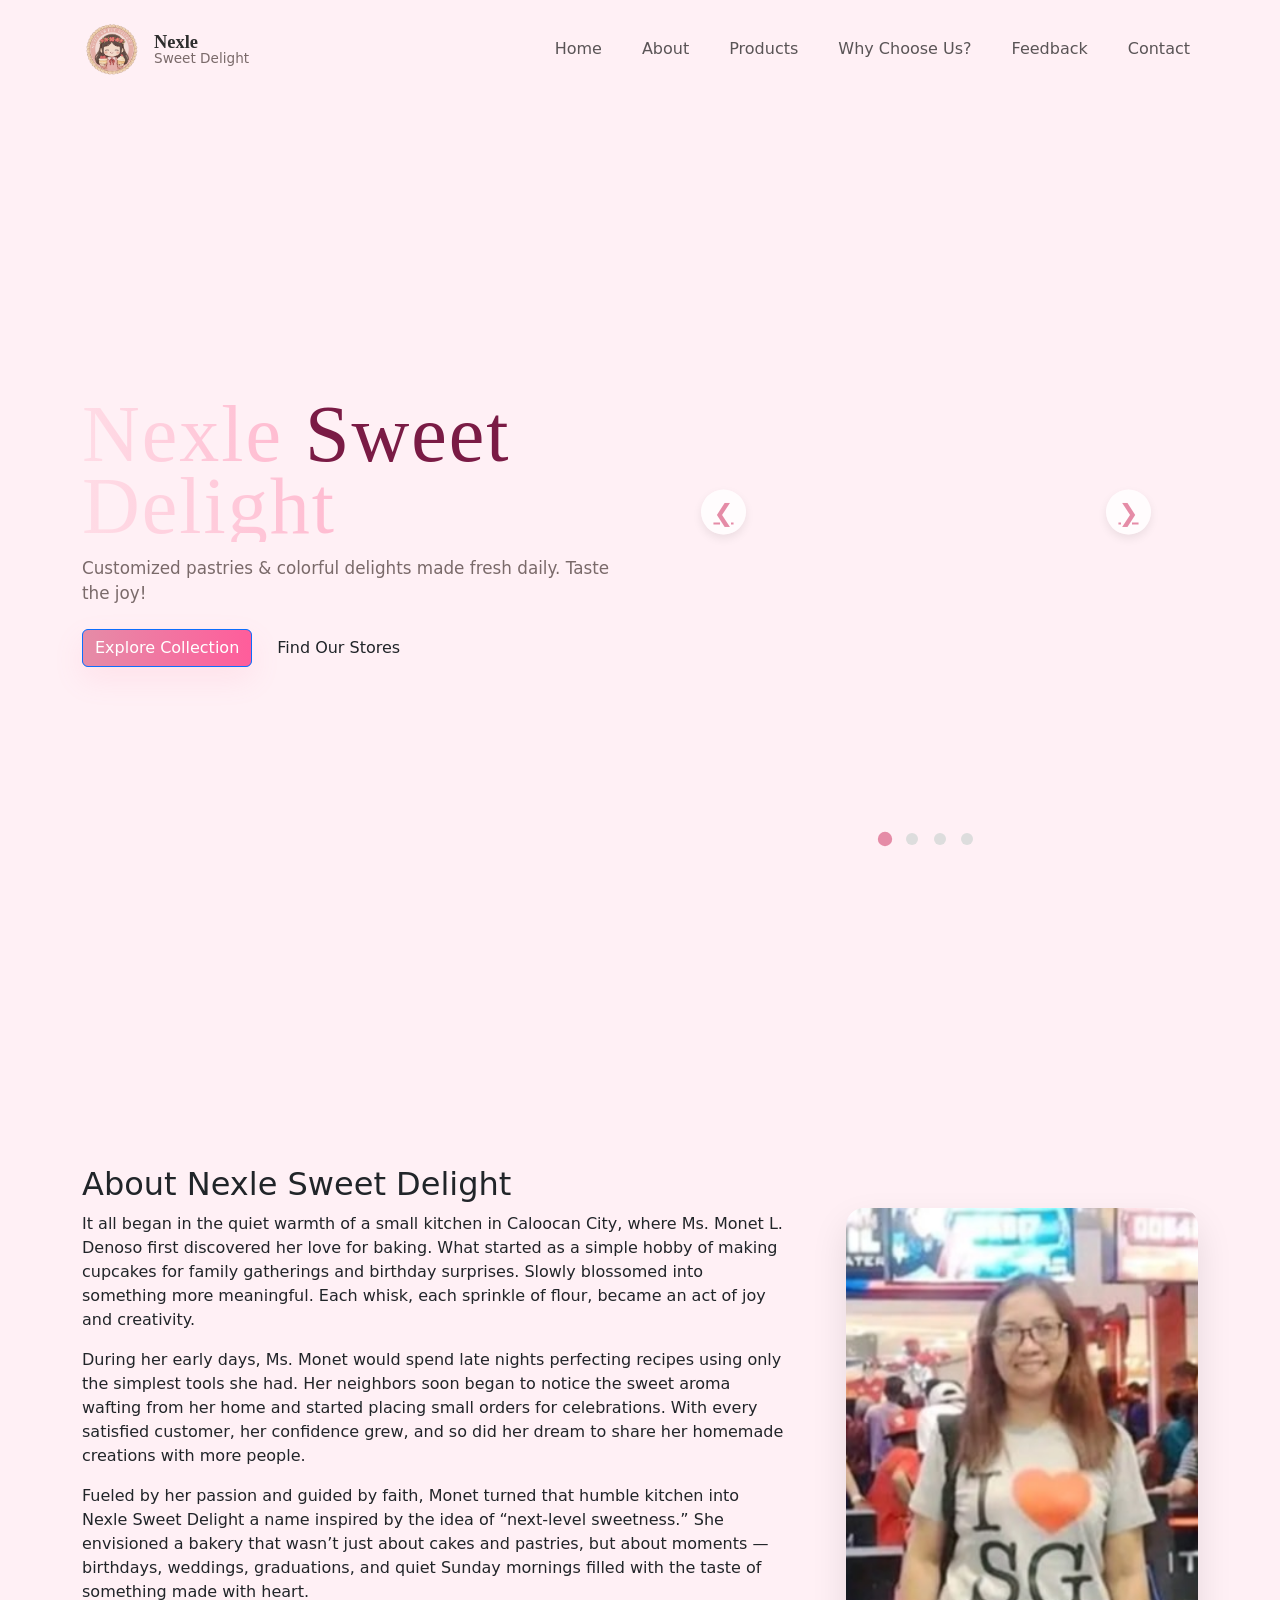
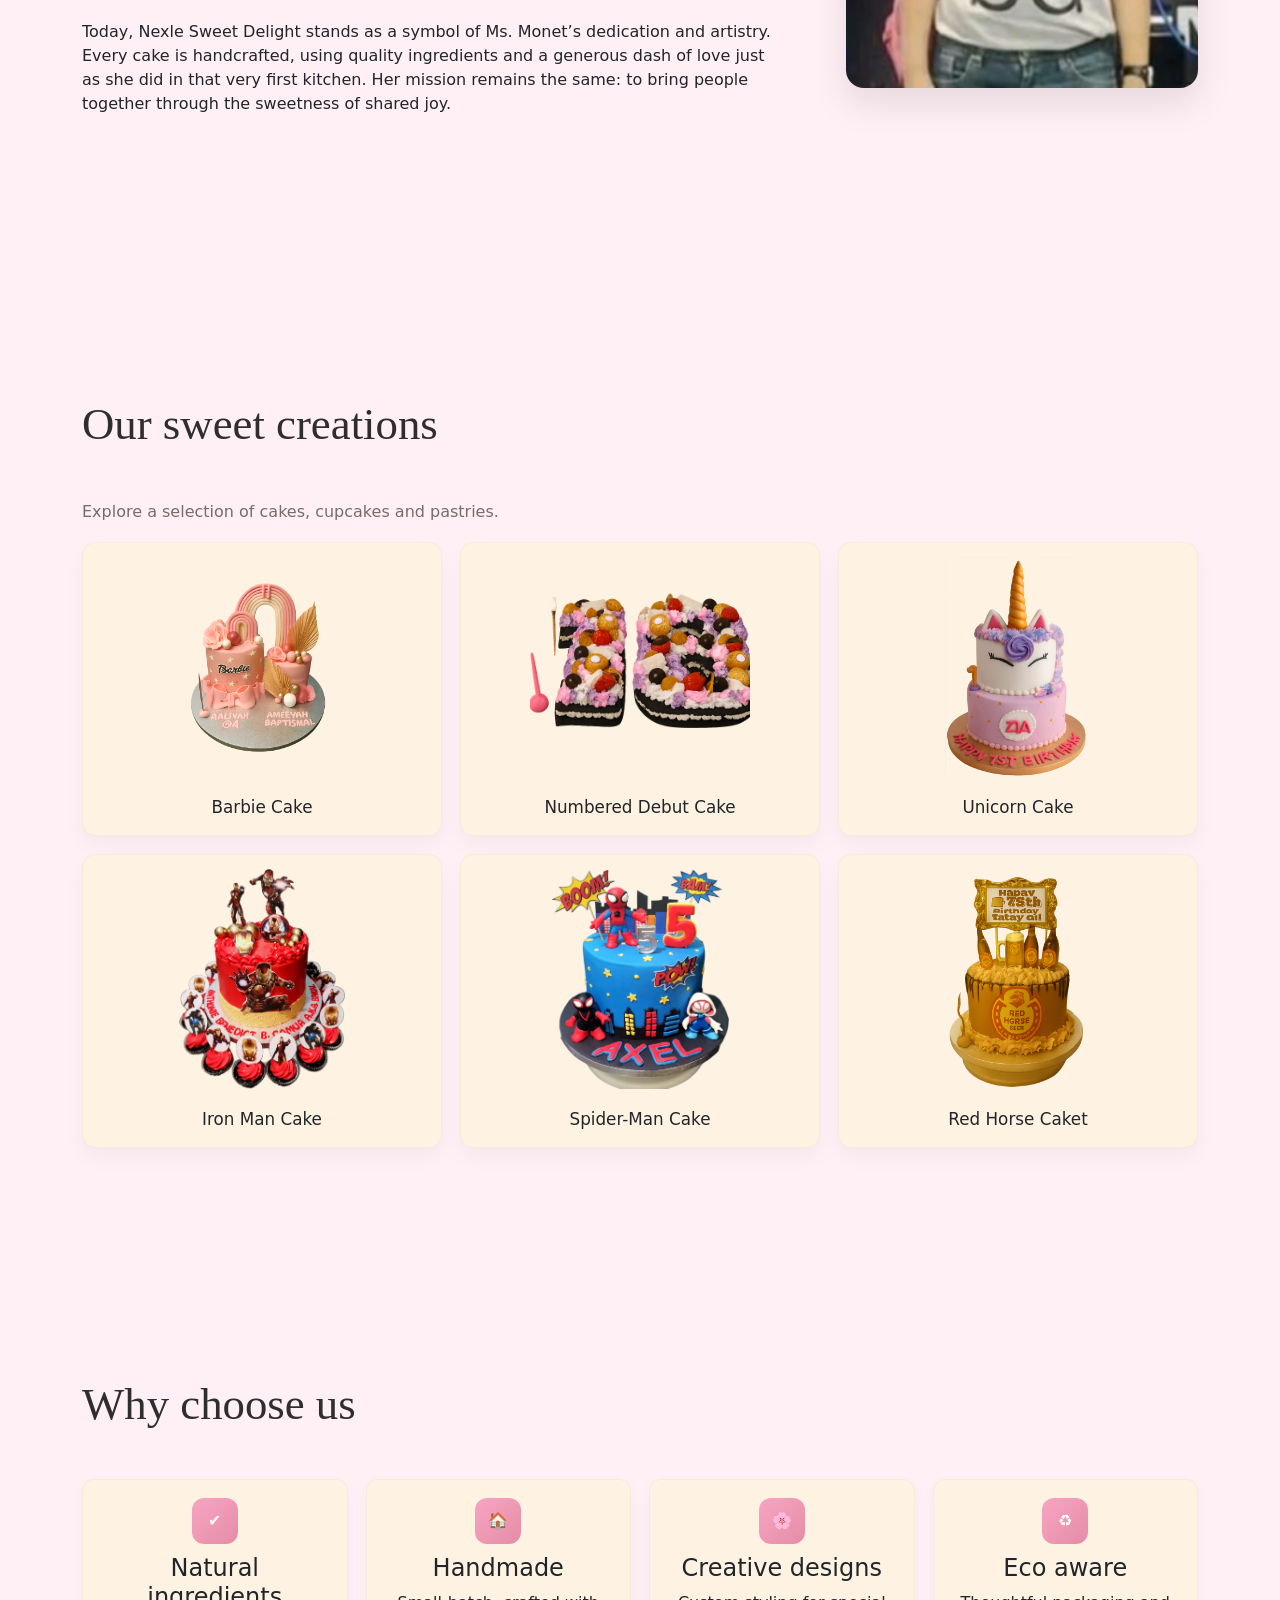
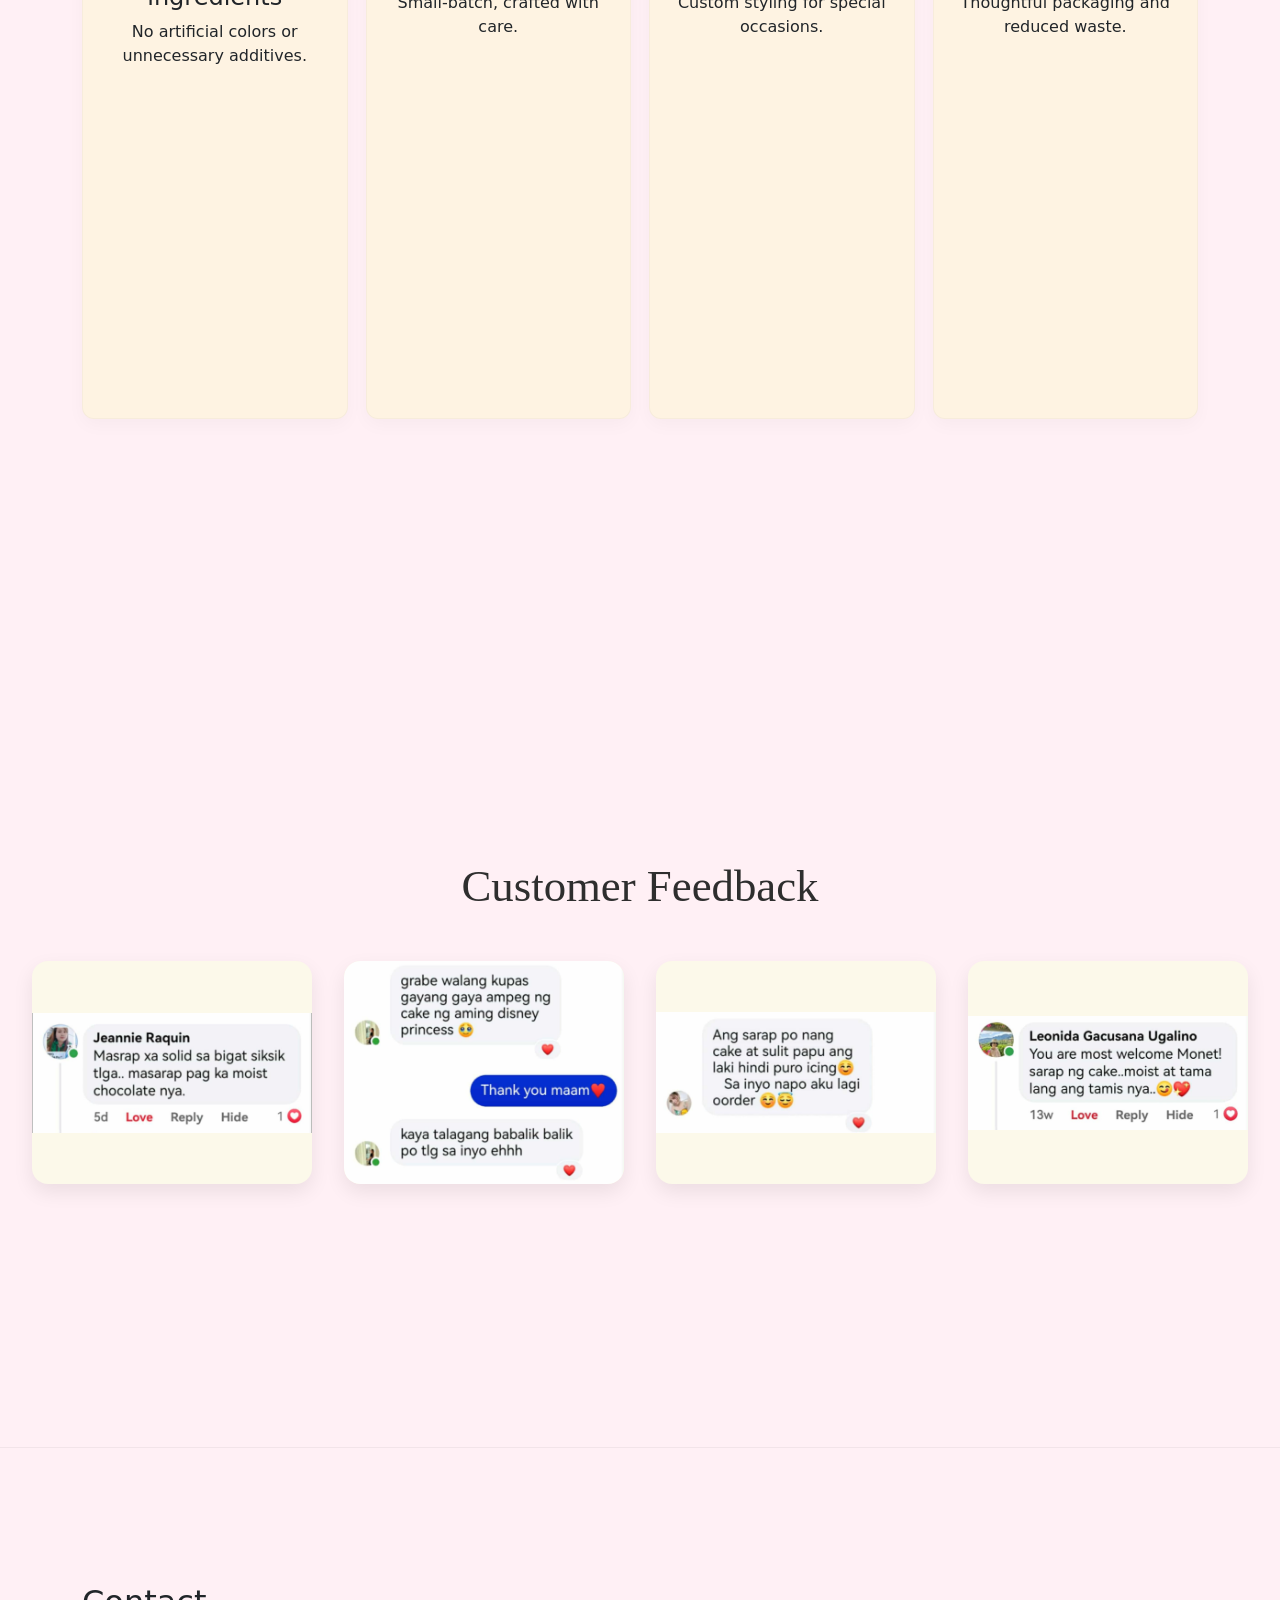
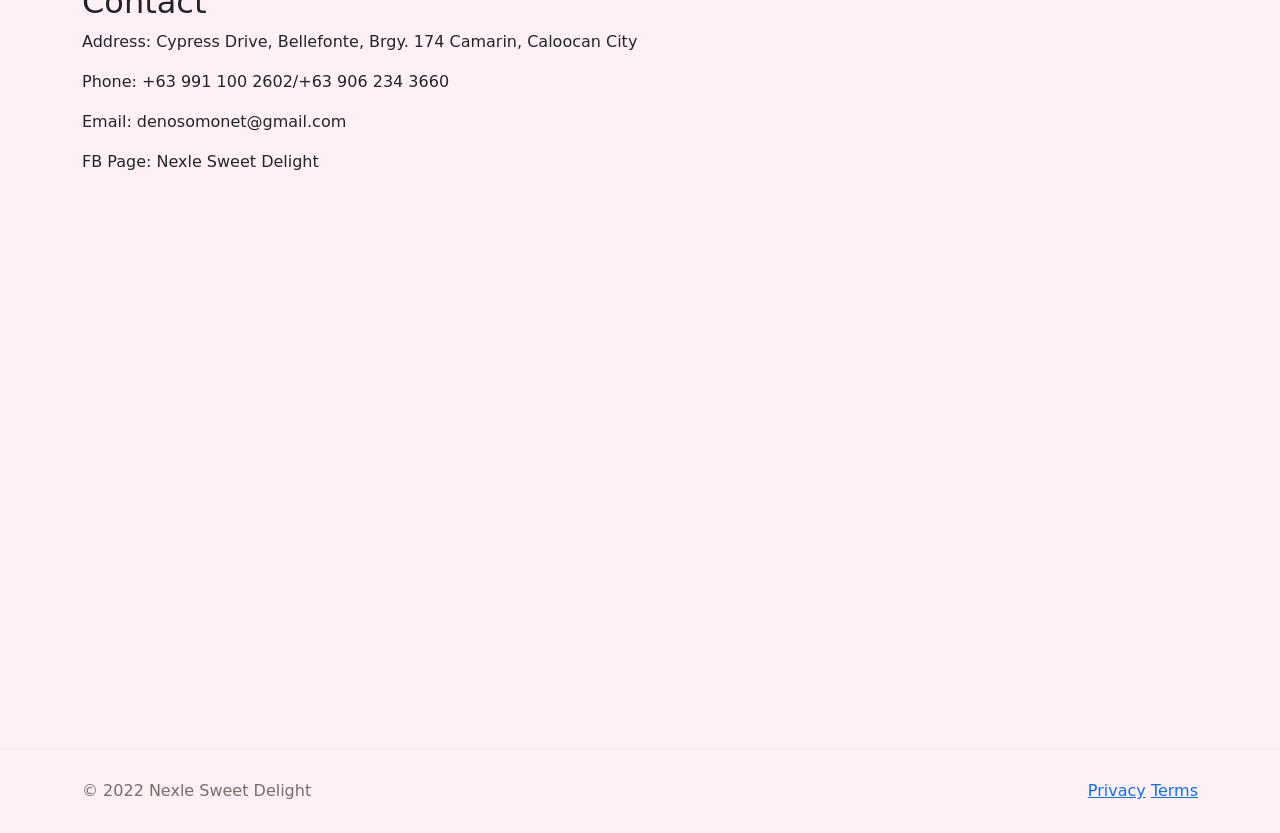
==== index.html @ c5ffba4f "final na this" ====
<!DOCTYPE html>
<html lang="en">
<head>
    <meta charset="UTF-8">
    <meta name="viewport" content="width=device-width, initial-scale=1.0">
    <!--CSS FOR CONTENT-->
    <link rel="stylesheet" href="css/style.css">
    <!--BOOTSTRAP CSS-->
    <link href="https://cdn.jsdelivr.net/npm/bootstrap@5.3.3/dist/css/bootstrap.min.css" rel="stylesheet">
    <!--BOOTSTRAP JS-->
    <script src="https://cdn.jsdelivr.net/npm/bootstrap@5.3.3/dist/js/bootstrap.bundle.min.js"></script>
    <!--ICON FOR TAB-->
    <link rel="icon" href="pics/logo.png" type="image/png">
    <!--TITLE-->
    <title>Document</title>
</head>
<body>
    <!--NAVBAR-->
    <nav class="navbar navbar-expand-lg custom-navbar px-5">
        <!--LEFT NAVBAR BRANDING-->
        <div class="container">
            <a class="brand" href="#home">
                <div class="logo-mark"></div>
                <div class="brand-text">
                    <div class="brand-name">Nexle</div>
                    <div class="brand-sub">Sweet Delight</div>
                </div>
            </a>
        <!--TOGGLE BUTTON-->
        <button class="navbar-toggler" type="button" data-bs-toggle="collapse" data-bs-target="#navbarNav">
            <span class="navbar-toggler-icon"></span>
        </button>
        <!--LINKS-->
        <div class="collapse navbar-collapse justify-content-end" id="navbarNav">
        <ul class="navbar-nav gap-4">
          <li class="nav-item"><a class="nav-link" href="#home">Home</a></li>
          <li class="nav-item"><a class="nav-link" href="#about">About</a></li>
          <li class="nav-item"><a class="nav-link" href="#products">Products</a></li>
          <li class="nav-item"><a class="nav-link" href="#advantages">Why Choose Us?</a></li>
          <li class="nav-item"><a class="nav-link" href="#reviews">Feedback</a></li>
          <li class="nav-item"><a class="nav-link" href="#contact">Contact</a></li>
        </ul>
        </div>
        </div>
    </nav>

    <!-- HERO -->
<section id="home" class="hero">
  <div class="hero-inner container">
    <div class="hero-left">
      <h1 class="hero-title"><span>Nexle</span> Sweet <span>Delight</span></h1>
      <p class="hero-sub">
        Customized pastries & colorful delights made fresh daily. Taste the joy!
      </p>
      <div class="hero-cta-row">
        <a class="btn btn-primary" href="#products">Explore Collection</a>
        <a class="btn btn-outline" href="#stores">Find Our Stores</a>
      </div>
    </div>

    <!--Slideshow (Replaces layered pastries + mini carousel) -->
    <div class="hero-right">
      <div class="slideshow-container" id="slideshow">
        <div class="slide fade">
          <img src="pics/cake1.png" alt="Cake 1" />
        </div>
        <div class="slide fade">
          <img src="pics/cake 2.png" alt="Cake 2" />
        </div>
        <div class="slide fade">
          <img src="pics/cake 3.png" alt="Cake 3" />
        </div>
        <div class="slide fade">
          <img src="pics/cake 4.png" alt="Cake 4" />
        </div>

        <!-- Navigation buttons -->
        <a class="prev" onclick="plusSlides(-1)">&#10094;</a>
        <a class="next" onclick="plusSlides(1)">&#10095;</a>
      </div>

      <!-- Dots -->
      <div class="dots">
        <span class="dot" onclick="currentSlide(1)"></span>
        <span class="dot" onclick="currentSlide(2)"></span>
        <span class="dot" onclick="currentSlide(3)"></span>
        <span class="dot" onclick="currentSlide(4)"></span>
      </div>
    </div>
  </div>

</section>

<!-- ABOUT -->
    <section id="about" class="section about animate">
      <div class="container about-inner">
        <div class="about-text">
          <h2>About Nexle Sweet Delight</h2>
          <p>It all began in the quiet warmth of a small kitchen in Caloocan City, where Ms. Monet L. Denoso first discovered her love for baking. What started as a simple hobby of making cupcakes for family gatherings and birthday surprises. Slowly blossomed into something more meaningful. Each whisk, each sprinkle of flour, became an act of joy and creativity.</p>
          <p>During her early days, Ms. Monet would spend late nights perfecting recipes using only the simplest tools she had. Her neighbors soon began to notice the sweet aroma wafting from her home and started placing small orders for celebrations. With every satisfied customer, her confidence grew, and so did her dream to share her homemade creations with more people.</p>
          <p>Fueled by her passion and guided by faith, Monet turned that humble kitchen into Nexle Sweet Delight a name inspired by the idea of “next-level sweetness.” She envisioned a bakery that wasn’t just about cakes and pastries, but about moments — birthdays, weddings, graduations, and quiet Sunday mornings filled with the taste of something made with heart.</p>
          <p>Today, Nexle Sweet Delight stands as a symbol of Ms. Monet’s dedication and artistry. Every cake is handcrafted, using quality ingredients and a generous dash of love just as she did in that very first kitchen. Her mission remains the same: to bring people together through the sweetness of shared joy.</p>
        </div>
        <div class="about-grid">
          <img src="pics/owner.jpg" alt="baker" />
        </div>
      </div>
    </section>

    <!-- PRODUCTS (display only) -->
    <section id="products" class="section products">
      <div class="container">
        <h2 class="section-title animate">Our sweet creations</h2>
        <p class="section-lead animate">Explore a selection of cakes, cupcakes and pastries.</p>

        <div class="product-grid">
          <div class="product-card animate">
            <img src="pics/cake1.png" alt="Strawberry cake">
            <h3>Barbie Cake</h3>
          </div>

          <div class="product-card animate">
            <img src="pics/cake 8.png" alt="Cupcake">
            <h3>Numbered Debut Cake</h3>
          </div>

          <div class="product-card animate">
            <img src="pics/cake 4.png" alt="Donut">
            <h3>Unicorn Cake</h3>
          </div>

          <div class="product-card animate">
            <img src="pics/ironmancake.png" alt="Chocolate cake">
            <h3>Iron Man Cake</h3>
          </div>

          <div class="product-card animate">
            <img src="pics/spiderman cake.png" alt="Macaron">
            <h3>Spider-Man Cake</h3>
          </div>

          <div class="product-card animate">
            <img src="pics/redhorsecake.png" alt="Tart">
            <h3>Red Horse Caket</h3>
          </div>
        </div>
      </div>
    </section>

    <!-- ADVANTAGES -->
    <section id="advantages" class="section advantages animate">
      <div class="container">
        <h2 class="section-title">Why choose us</h2>
        <div class="adv-grid">
          <div class="adv-item">
            <div class="adv-icon">✔</div>
            <h4>Natural ingredients</h4>
            <p class="muted">No artificial colors or unnecessary additives.</p>
          </div>
          <div class="adv-item">
            <div class="adv-icon">🏠</div>
            <h4>Handmade</h4>
            <p class="muted">Small-batch, crafted with care.</p>
          </div>
          <div class="adv-item">
            <div class="adv-icon">🌸</div>
            <h4>Creative designs</h4>
            <p class="muted">Custom styling for special occasions.</p>
          </div>
          <div class="adv-item">
            <div class="adv-icon">♻</div>
            <h4>Eco aware</h4>
            <p class="muted">Thoughtful packaging and reduced waste.</p>
          </div>
        </div>
      </div>
    </section>

    <!-- REVIEWS -->
<section class="feedback-section" id="reviews">
  <h2 class="section-title">Customer Feedback</h2>
  <div class="feedback-grid">
    <div class="feedback-card">
      <img src="pics/fb1.jpg" alt="User 1">
    </div>

    <div class="feedback-card">
      <img src="pics/fb2.jpg" alt="User 2">
    </div>

    <div class="feedback-card">
      <img src="pics/fb3.jpg" alt="User 3">

    </div>

    <div class="feedback-card">
      <img src="pics/fb4.jpg" alt="User 4">
    </div>
  </div>
</section>


    <!-- CONTACT -->
    <section id="contact" class="section contact animate">
      <div class="container contact-inner">
        <div>
          <h2>Contact</h2>
          <p>Address: Cypress Drive, Bellefonte, Brgy. 174 Camarin, Caloocan City</p>
          <p>Phone: +63 991 100 2602/+63 906 234 3660</p>
          <p>Email: denosomonet@gmail.com</p>
          <p>FB Page: Nexle Sweet Delight</p>
        </div>
    </section>
  </main>

  <footer class="site-footer">
    <div class="container footer-inner">
      <div>© 2022 Nexle Sweet Delight</div>
      <div class="footer-links">
        <a href="#privacy">Privacy</a>
        <a href="#terms">Terms</a>
      </div>
    </div>
  </footer>

    <script src="js/script.js"></script>
</body>
</html>
---- css/style.css ----
:root {
  --pink: #f8a5c2;
  --pink-dark: #e58ca7;
  --cream: #FCF9EA;
  --muted: #7a6a6a;
  --ink: #2e2e2e;
  --card: #FEF3E2;
  --radius: 18px;
  --container: 1100px;
  --light-pink: #fff0f5;
}

/* === Sticky Transparent Navbar === */
.custom-navbar {
  position: sticky !important;
  top: 0;
  z-index: 1000;
  background-color: var(--light-pink);
  backdrop-filter: blur(6px);
  transition: background-color 0.3s ease, box-shadow 0.3s ease;
  padding: 1.2rem 2rem !important;
}

.custom-navbar.scrolled {
  background-color: rgba(255, 246, 233, 0.95);
  box-shadow: 0 2px 12px rgba(0, 0, 0, 0.05);
}

/* Brand */
.brand {
  display: flex;
  align-items: center;
  gap: 12px;
  text-decoration: none;
  color: var(--ink) !important;
}

.logo-mark {
  width: 60px;
  height: 60px;
  border-radius: 50%;
  background-image: url('/pics/logo.png');
  background-size: cover;
  background-position: center;
  background-repeat: no-repeat;
  flex-shrink: 0;
}

.brand-text {
  line-height: 1;
}

.brand-name {
  font-family: "Playfair Display", serif;
  font-weight: 700;
  font-size: 1.15rem;
}

.brand-sub {
  font-size: 0.85rem;
  color: var(--muted);
}

/* === Fullscreen Sections === */
section {
  min-height: 100vh;
  display: flex;
  align-items: center;
  justify-content: center;
  flex-direction: column;
  padding: 100px 20px;
  box-sizing: border-box;
}

/* Smooth scrolling only (no snapping) */
html {
  scroll-behavior: smooth;
  scroll-snap-type: none;
}

section {
  scroll-snap-align: none;
}

body {
  margin: 0;
  overflow-x: hidden;
  background-color: #fff;
}

/* === HERO SECTION === */
.hero {
  background: var(--light-pink);
  padding: 48px 0 80px;
  position: relative;
  overflow: visible;
}

.hero-inner {
  display: grid;
  grid-template-columns: 1fr 1fr;
  gap: 28px;
  align-items: center;
  padding: 40px 0;
}

.hero-left {
  max-width: 560px;
}

.hero-title {
  font-family: "Playfair Display", serif;
  font-size: 5rem;
  line-height: 0.9;
  margin: 0;
  color: #7a1b45;
  letter-spacing: 2px;
}

.hero-title span {
  display: inline-block;
  background: linear-gradient(90deg, #ffdce6, #ffbcd1);
  -webkit-background-clip: text;
  background-clip: text;
  color: transparent;
}

.hero-sub {
  margin-top: 14px;
  color: var(--muted);
  font-size: 1.05rem;
}

.hero-cta-row {
  margin-top: 22px;
  display: flex;
  gap: 12px;
  align-items: center;
}

.btn {
  display: inline-block;
  padding: 12px 20px;
  border-radius: 12px;
  text-decoration: none;
  font-weight: 600;
}

.btn-primary {
  background: linear-gradient(90deg, var(--pink-dark), #ff5d9b);
  color: white;
  box-shadow: 0 12px 30px rgba(255, 122, 162, 0.12);
}

.btn-outline {
  background: transparent;
  border: 2px solid rgba(107, 27, 63, 0.08);
  color: #6b1b3f;
}

/* === Slideshow Styling === */
.slideshow-container {
  position: relative;
  width: 100%;
  max-width: 480px;
  aspect-ratio: 4 / 5;
  margin: auto;
  overflow: hidden;
  border-radius: var(--radius);
  display: flex;
  justify-content: center;
  align-items: center;
}

.slide {
  display: none;
  width: 100%;
  height: 100%;
  animation: fadeEffect 1s ease-in-out;
}

.slide img {
  width: 100%;
  height: 100%;
  border-radius: var(--radius);
  object-fit: cover;
  transition: transform 2.5s ease-in-out;
}

.slide.active img {
  transform: scale(1.05);
}

@keyframes fadeEffect {
  from { opacity: 0; transform: scale(1.02); }
  to { opacity: 1; transform: scale(1); }
}

/* Navigation Buttons */
.prev, .next {
  cursor: pointer;
  position: absolute;
  top: 50%;
  transform: translateY(-50%);
  width: 45px;
  height: 45px;
  background: rgba(255, 255, 255, 0.8);
  border-radius: 50%;
  color: var(--pink-dark);
  font-weight: bold;
  font-size: 24px;
  border: none;
  outline: none;
  display: flex;
  align-items: center;
  justify-content: center;
  transition: all 0.3s ease;
  box-shadow: 0 4px 10px rgba(0, 0, 0, 0.08);
  z-index: 10;
}

.prev { left: 15px; }
.next { right: 15px; }

.prev:hover, .next:hover {
  background: var(--pink-dark);
  color: #fff;
  transform: translateY(-50%) scale(1.1);
}

/* Dots Navigation */
.dots {
  text-align: center;
  margin-top: 16px;
  position: relative;
  z-index: 10;
}

.dot {
  cursor: pointer;
  height: 12px;
  width: 12px;
  margin: 0 5px;
  background-color: #ddd;
  border-radius: 50%;
  display: inline-block;
  transition: background-color 0.3s ease, transform 0.3s ease;
}

.dot.active, .dot:hover {
  background-color: var(--pink-dark);
  transform: scale(1.2);
}

/* ABOUT */
.about {
  background: var(--light-pink);
  padding: 60px 40px;
}

/* Adjusted layout for better proportions */
.about-inner {
  display: grid;
  grid-template-columns: 2fr 1fr; /* give image more space */
  gap: 60px;
  align-items: center;
  max-width: 1200px;
  margin: 0 auto;
  min-height: 75vh;
}

/* Image styling */
.about-inner img {
  width: 100%;
  height: 480px; /* larger, visually balanced */
  object-fit: cover;
  border-radius: 18px;
  box-shadow: 0 16px 36px rgba(0, 0, 0, 0.1);
  transition: transform 0.3s ease, box-shadow 0.3s ease;
}

.about-inner img:hover {
  transform: scale(1.03);
  box-shadow: 0 20px 40px rgba(0, 0, 0, 0.12);
}

/* Text block */
.about-content {
  font-size: 1.1rem;
  line-height: 1.8;
  color: #3b3b3b;
}

/* ===== Responsive Breakpoints ===== */

/* Tablets (≤ 992px) */
@media (max-width: 992px) {
  .about-inner {
    grid-template-columns: 1fr; /* stack vertically */
    text-align: center;
    gap: 40px;
  }

  .about-inner img {
    height: 400px;
    max-width: 450px;
    margin: 0 auto;
  }

  .about-content {
    max-width: 700px;
    margin: 0 auto;
  }
}

/* Mobile (≤ 600px) */
@media (max-width: 600px) {
  .about {
    padding: 40px 20px;
  }

  .about-inner img {
    height: 320px;
    max-width: 100%;
    border-radius: 14px;
  }

  .about-content {
    font-size: 1rem;
    line-height: 1.7;
  }
}

/* PRODUCTS */
.products {
  background-color: var(--light-pink);
  min-height: 85vh;
}

.section-title {
  font-family: "Playfair Display", serif;
  color: var(--pink-dark);
  font-size: 2rem;
  margin-bottom: 8px;
}

.section-lead {
  color: var(--muted);
  margin-bottom: 18px;
}

/* PRODUCT GRID */
.product-grid {
  display: grid;
  grid-template-columns: repeat(3, 1fr);
  gap: 18px;
}

.product-card {
  background: var(--card);
  border-radius: 14px;
  padding: 14px;
  text-align: center;
  border: 1px solid rgba(46, 46, 46, 0.03);
  box-shadow: 0 10px 20px rgba(0, 0, 0, 0.04);
  transition: all 0.3s ease;
  opacity: 0;
  transform: translateY(40px);
  cursor: pointer;
  display: flex;
  flex-direction: column;
  justify-content: space-between;
}

.product-card.in-view {
  opacity: 1;
  transform: translateY(0);
}

.product-card img {
  width: 100%;
  height: 220px;
  object-fit: contain;
  border-radius: 12px;
  margin-bottom: 12px;
  transition: transform 0.3s ease;
}

.product-card:hover {
  transform: translateY(-6px);
  box-shadow: 0 14px 28px rgba(229, 140, 167, 0.12);
  background-color: #fff8f6;
}

.product-card:hover img {
  transform: scale(1.02);
}

.product-card h3 {
  margin: 8px 0 4px;
  font-size: 1.05rem;
  transition: color 0.3s ease;
}

.product-card:hover h3 {
  color: var(--pink-dark);
}

.product-card .price {
  color: var(--pink-dark);
  font-weight: 700;
  margin-top: 8px;
}

/* ADVANTAGES */
#advantages {
  background-color: var(--light-pink);
}

.adv-grid {
  display: grid;
  grid-template-columns: repeat(4, 1fr);
  gap: 18px;
  margin-top: 18px;
  min-height: 60vh;
}

.adv-item {
  background: var(--card);
  border-radius: 12px;
  padding: 18px;
  text-align: center;
  border: 1px solid rgba(46, 46, 46, 0.03);
  box-shadow: 0 6px 18px rgba(0, 0, 0, 0.03);
}

.adv-icon {
  width: 46px;
  height: 46px;
  border-radius: 12px;
  background: linear-gradient(135deg, var(--pink), var(--pink-dark));
  display: inline-flex;
  align-items: center;
  justify-content: center;
  color: #fff;
  margin-bottom: 10px;
}

/* FEEDBACK SECTION */
.feedback-section {
  background-color: var(--light-pink);
  padding: 6rem 2rem 3rem;
  text-align: center;
  display: flex;
  flex-direction: column;
  align-items: center;
  margin-bottom: 0;
  border-bottom: 1px solid rgba(0, 0, 0, 0.05);
}

.section-title {
  font-family: "Playfair Display", serif;
  font-size: 2.8rem;
  margin-bottom: 3rem;
  color: var(--ink);
}

/* GRID LAYOUT */
.feedback-grid {
  display: grid;
  grid-template-columns: repeat(4, 1fr);
  gap: 2rem;
  max-width: 1400px;
  margin: 0 auto;
  width: 100%;
  align-items: stretch; /* ✅ makes all cards equal height */
}

/* FEEDBACK CARD */
.feedback-card {
  background-color: var(--cream); /* soft cream tone */
  border-radius: 16px;
  box-shadow: 0 8px 20px rgba(0, 0, 0, 0.08);
  display: flex;
  flex-direction: column;
  justify-content: center; /* ✅ centers content vertically */
  align-items: center;
  transition: all 0.3s ease;
  height: 100%; /* ✅ equal card height */
  overflow: hidden;
  padding: 0;
}

.feedback-card:hover {
  transform: translateY(-6px);
  box-shadow: 0 12px 25px rgba(0, 0, 0, 0.15);
}

/* FEEDBACK IMAGE */
.feedback-card img {
  width: 100%;
  height: 100%;
  object-fit: contain; /* ✅ keeps image readable */
  border-radius: 16px;
  display: block;
  border: none;
  margin: 0;
  padding: 0;
}

/* RESPONSIVE DESIGN */
@media (max-width: 1200px) {
  .feedback-grid {
    grid-template-columns: repeat(3, 1fr);
  }
}

@media (max-width: 900px) {
  .feedback-grid {
    grid-template-columns: repeat(2, 1fr);
  }
}

@media (max-width: 576px) {
  .feedback-grid {
    grid-template-columns: 1fr;
  }
}

/* CONTACT */
#contact {
  background: var(--light-pink);
}

.contact-inner {
  display: flex;
  gap: 20px;
  align-items: flex-start;
  justify-content: space-between;
  min-height: 70vh;
}

/* FOOTER */
.site-footer {
  background: var(--light-pink);
  border-top: 1px solid rgba(46,46,46,0.03);
  padding: 30px 0;
}

.footer-inner {
  display: flex;
  justify-content: space-between;
  align-items: center;
  color: var(--muted);
}

/* === Utilities === */
.animate {
  opacity: 0;
  transform: translateY(18px);
  transition: opacity .6s ease, transform .6s ease;
}

.in-view {
  opacity: 1;
  transform: none;
}

.center {
  text-align: center;
}

.section-title.center {
  margin-bottom: 0;
}

/* === Responsive === */
@media (max-width: 1000px) {
  .hero-inner {
    grid-template-columns: 1fr;
    text-align: center;
  }
  .product-grid {
    grid-template-columns: repeat(2, 1fr);
  }
  .adv-grid {
    grid-template-columns: repeat(2, 1fr);
  }
  .about-inner {
    grid-template-columns: 1fr;
  }
  .contact-inner {
    flex-direction: column;
  }
}

@media (max-width: 640px) {
  .hero-title {
    font-size: 2.8rem;
  }
  .hero-inner {
    flex-direction: column-reverse;
    gap: 18px;
  }
  .hero-image {
    width: 90%;
  }
  .product-grid {
    grid-template-columns: 1fr;
  }
  .adv-grid {
    grid-template-columns: 1fr;
  }
  .footer-inner {
    flex-direction: column;
    gap: 8px;
  }
  .product-card img {
    height: 180px;
  }
}
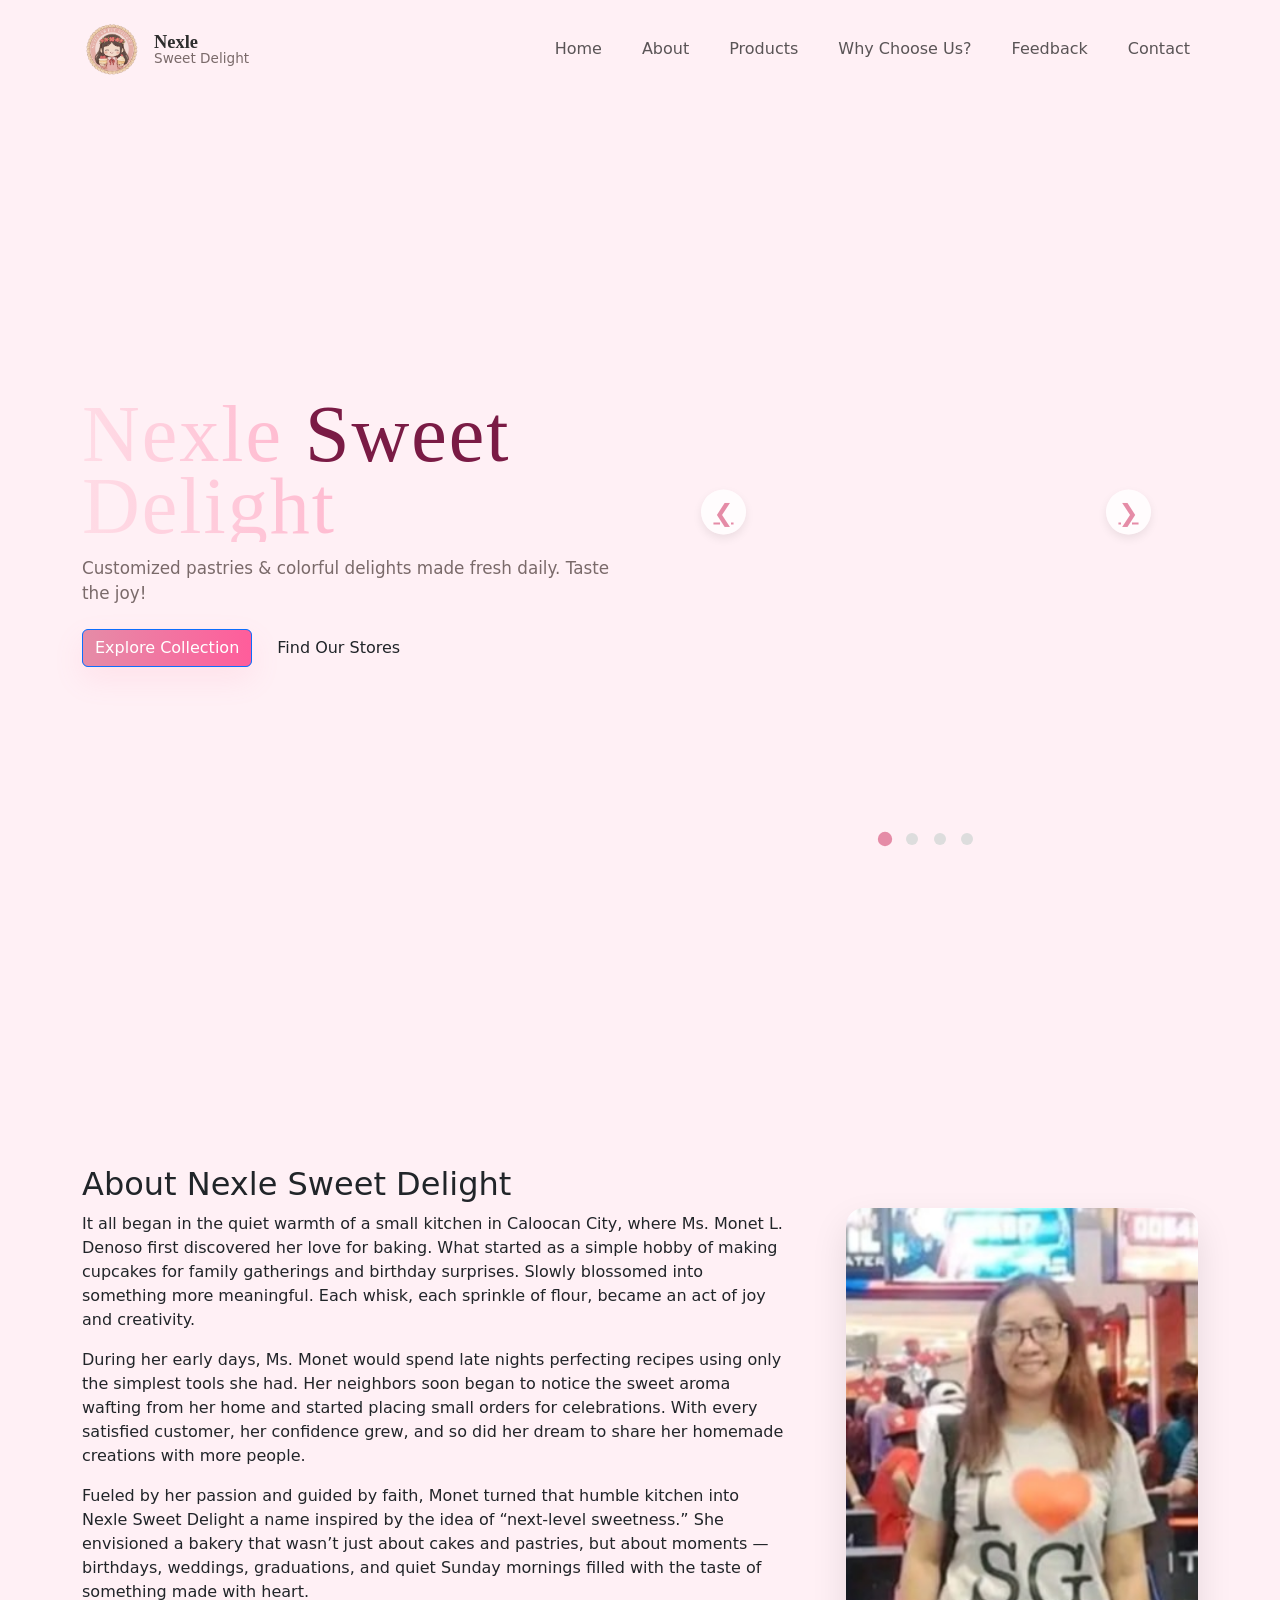
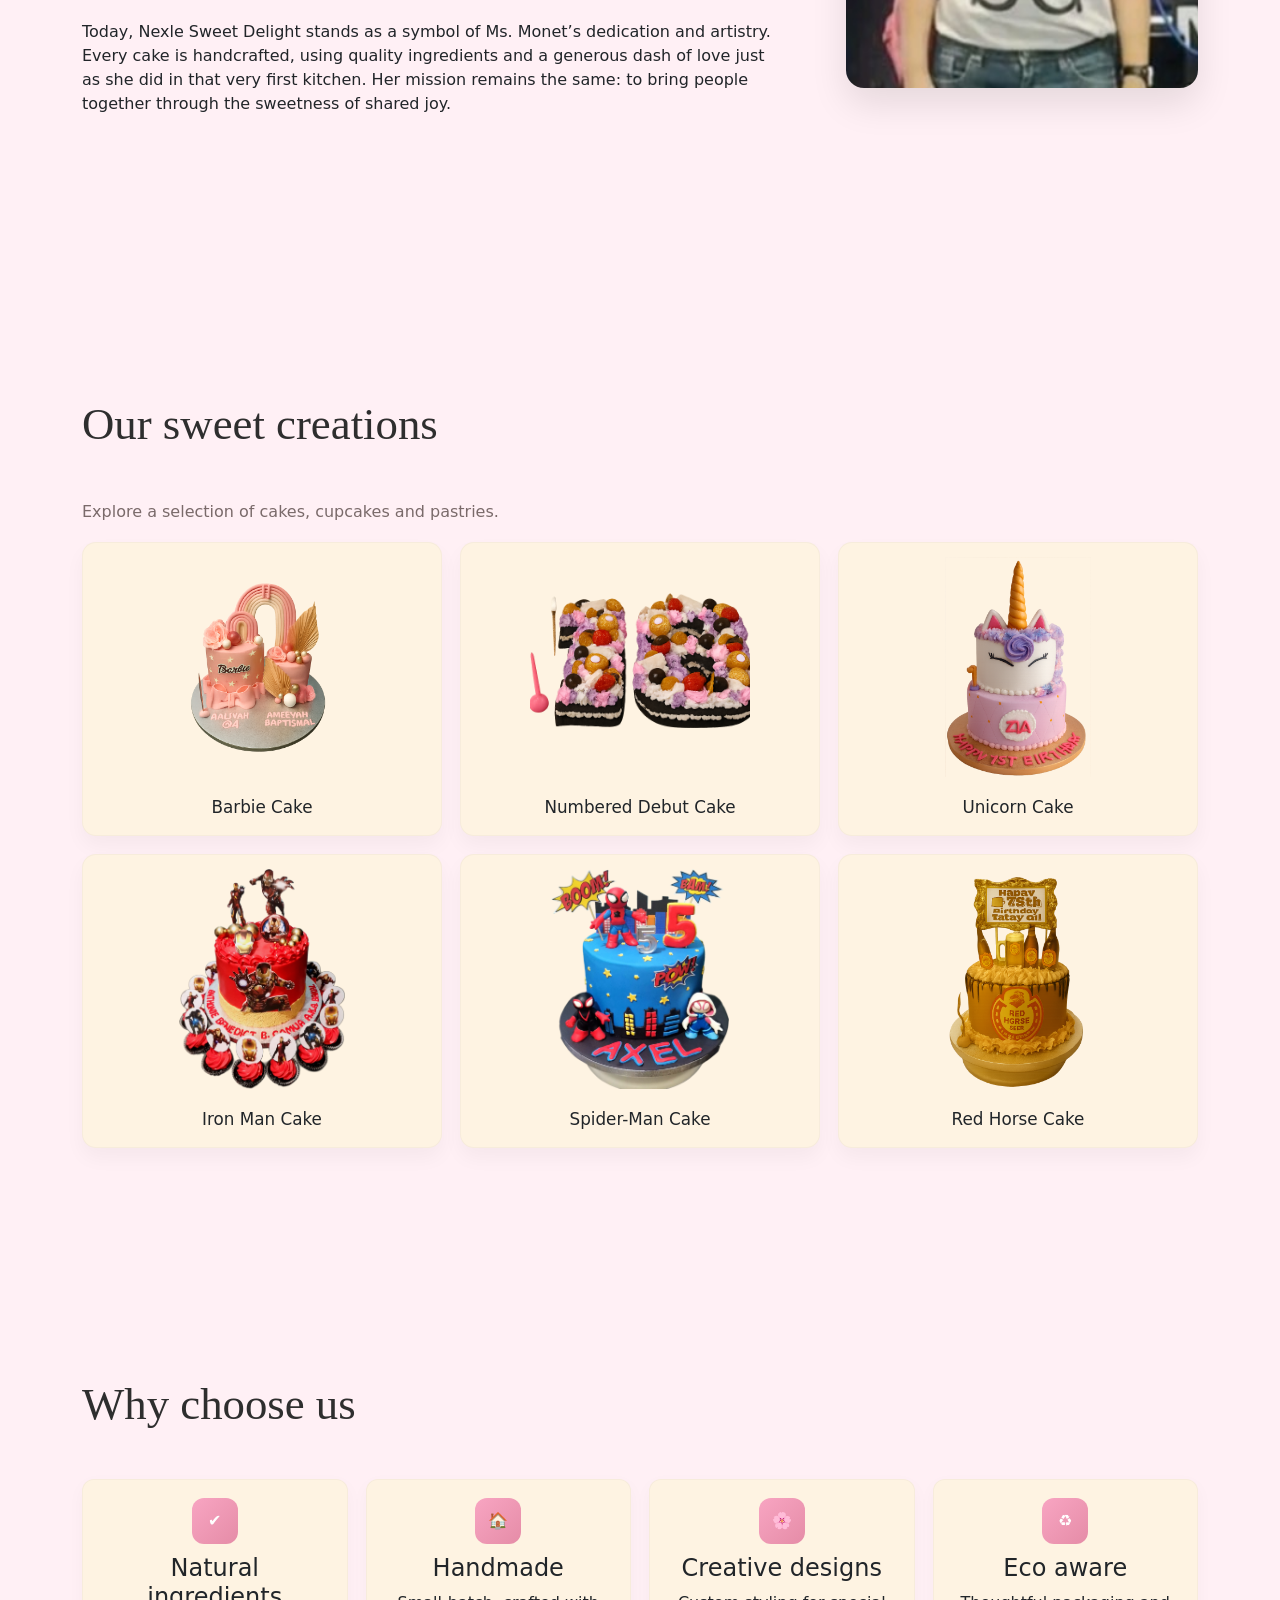
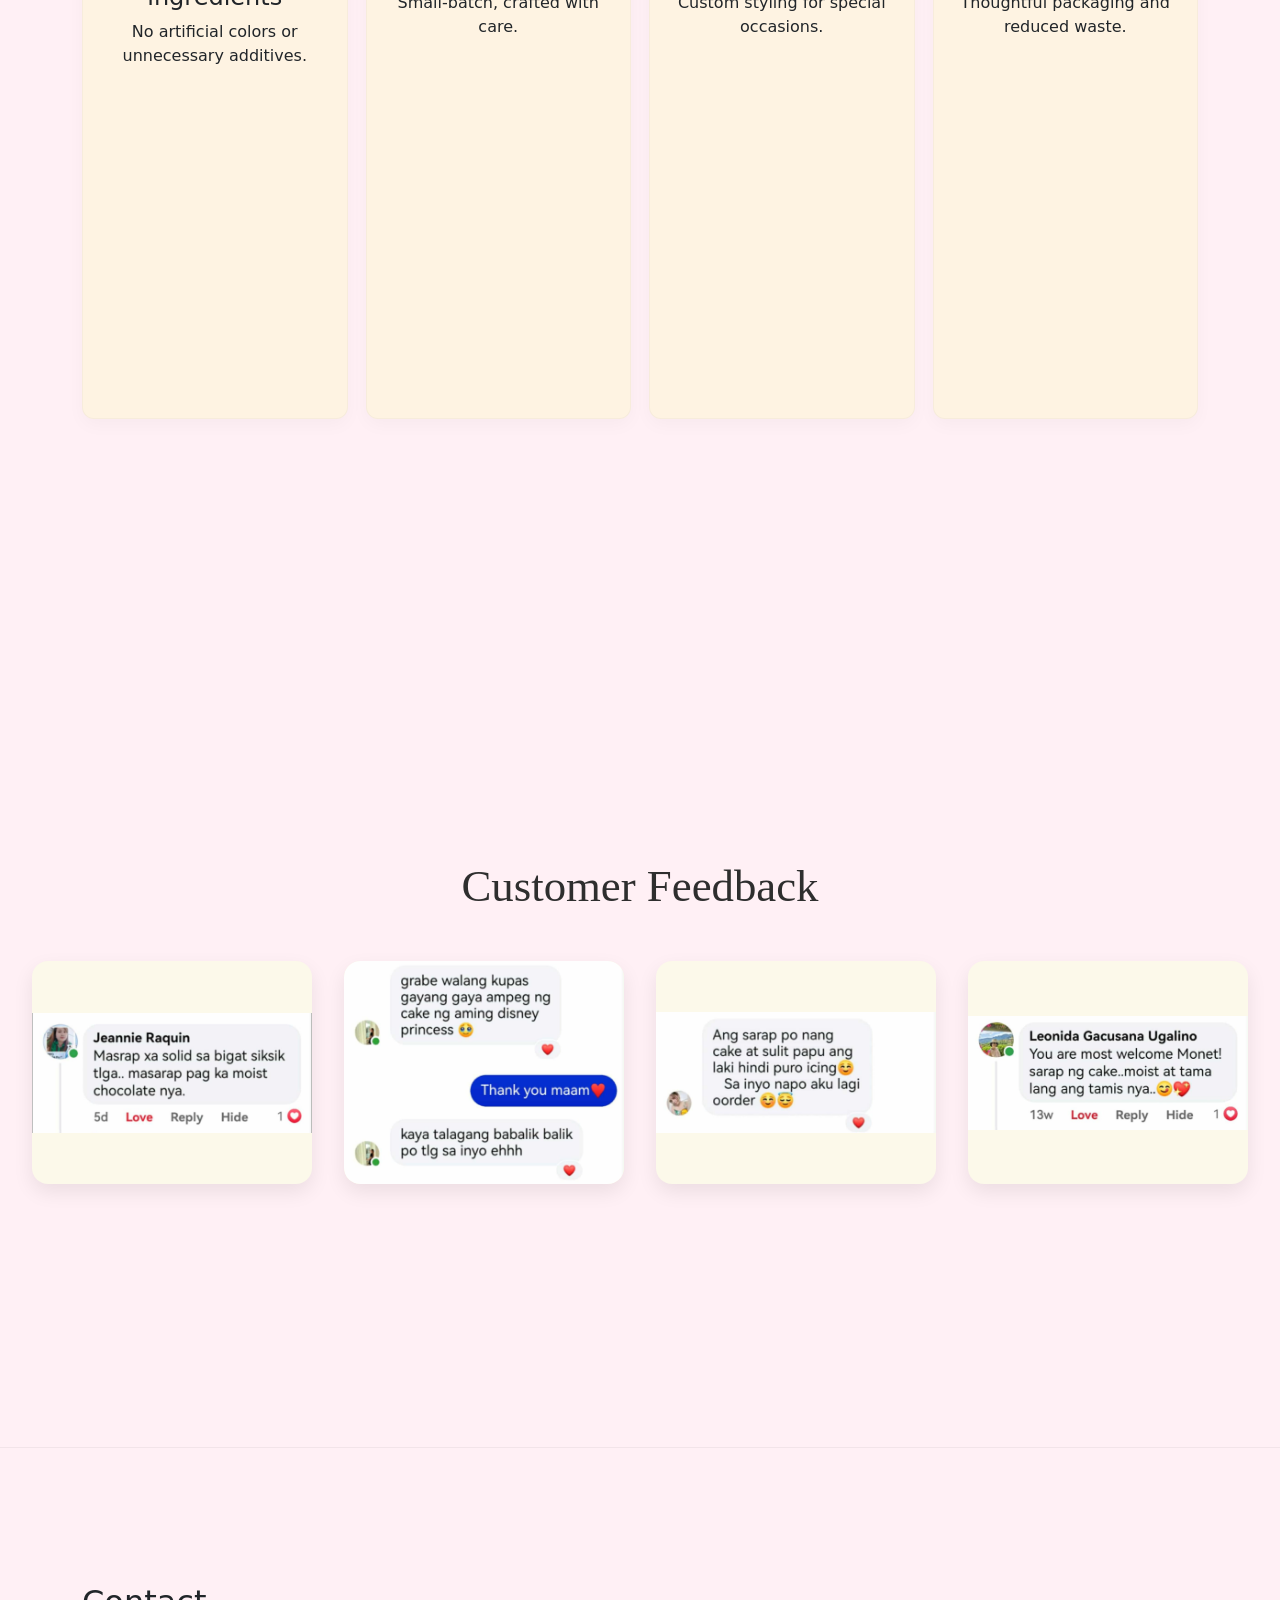
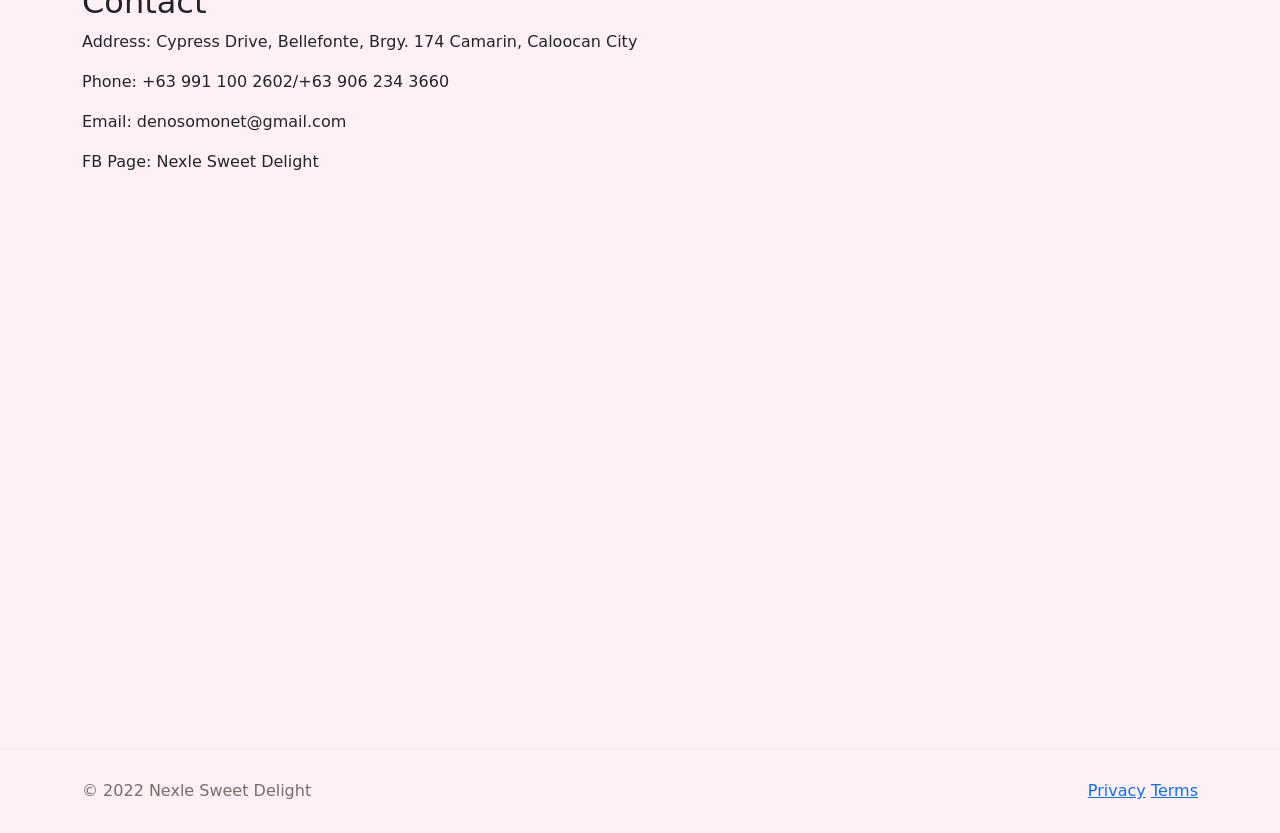
==== commit 5d9529a8: "final na talaga" ====
--- a/index.html
+++ b/index.html
@@ -141,7 +141,7 @@
 
           <div class="product-card animate">
             <img src="pics/redhorsecake.png" alt="Tart">
-            <h3>Red Horse Caket</h3>
+            <h3>Red Horse Cake</h3>
           </div>
         </div>
       </div>
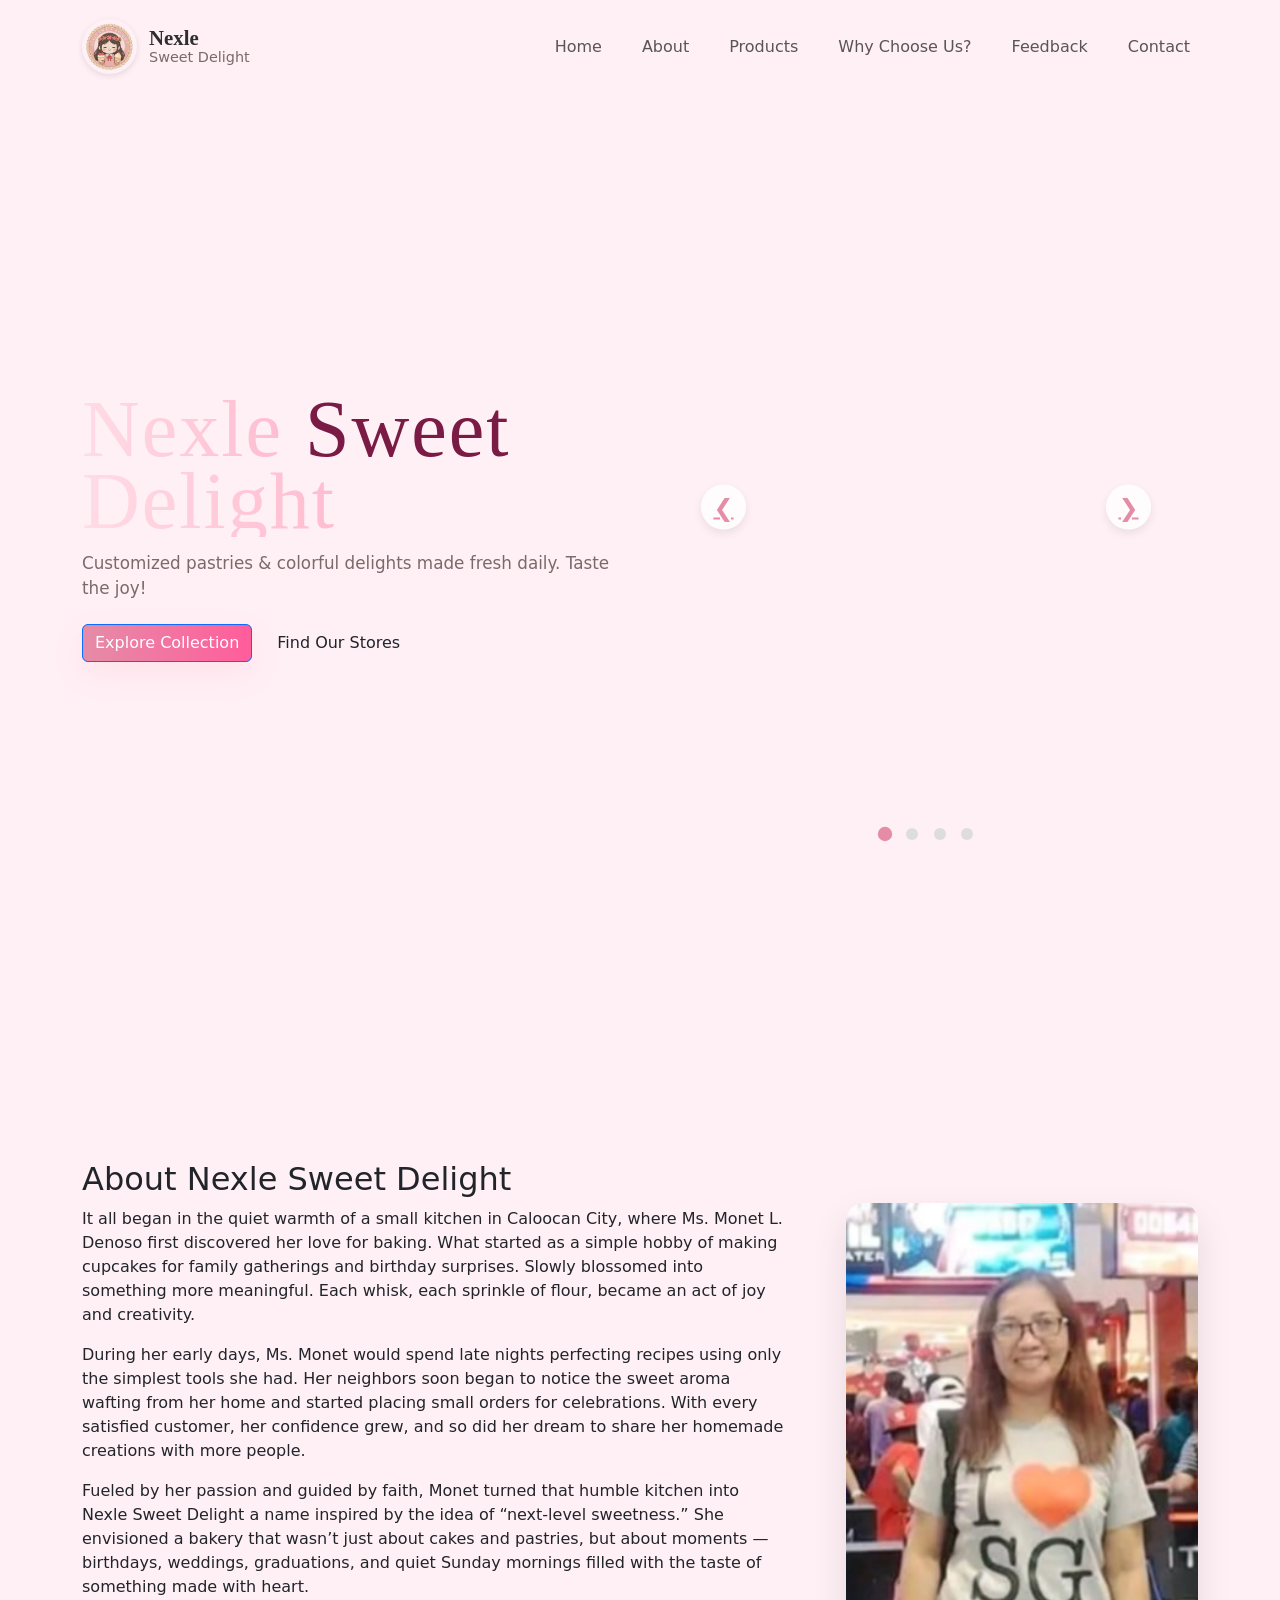
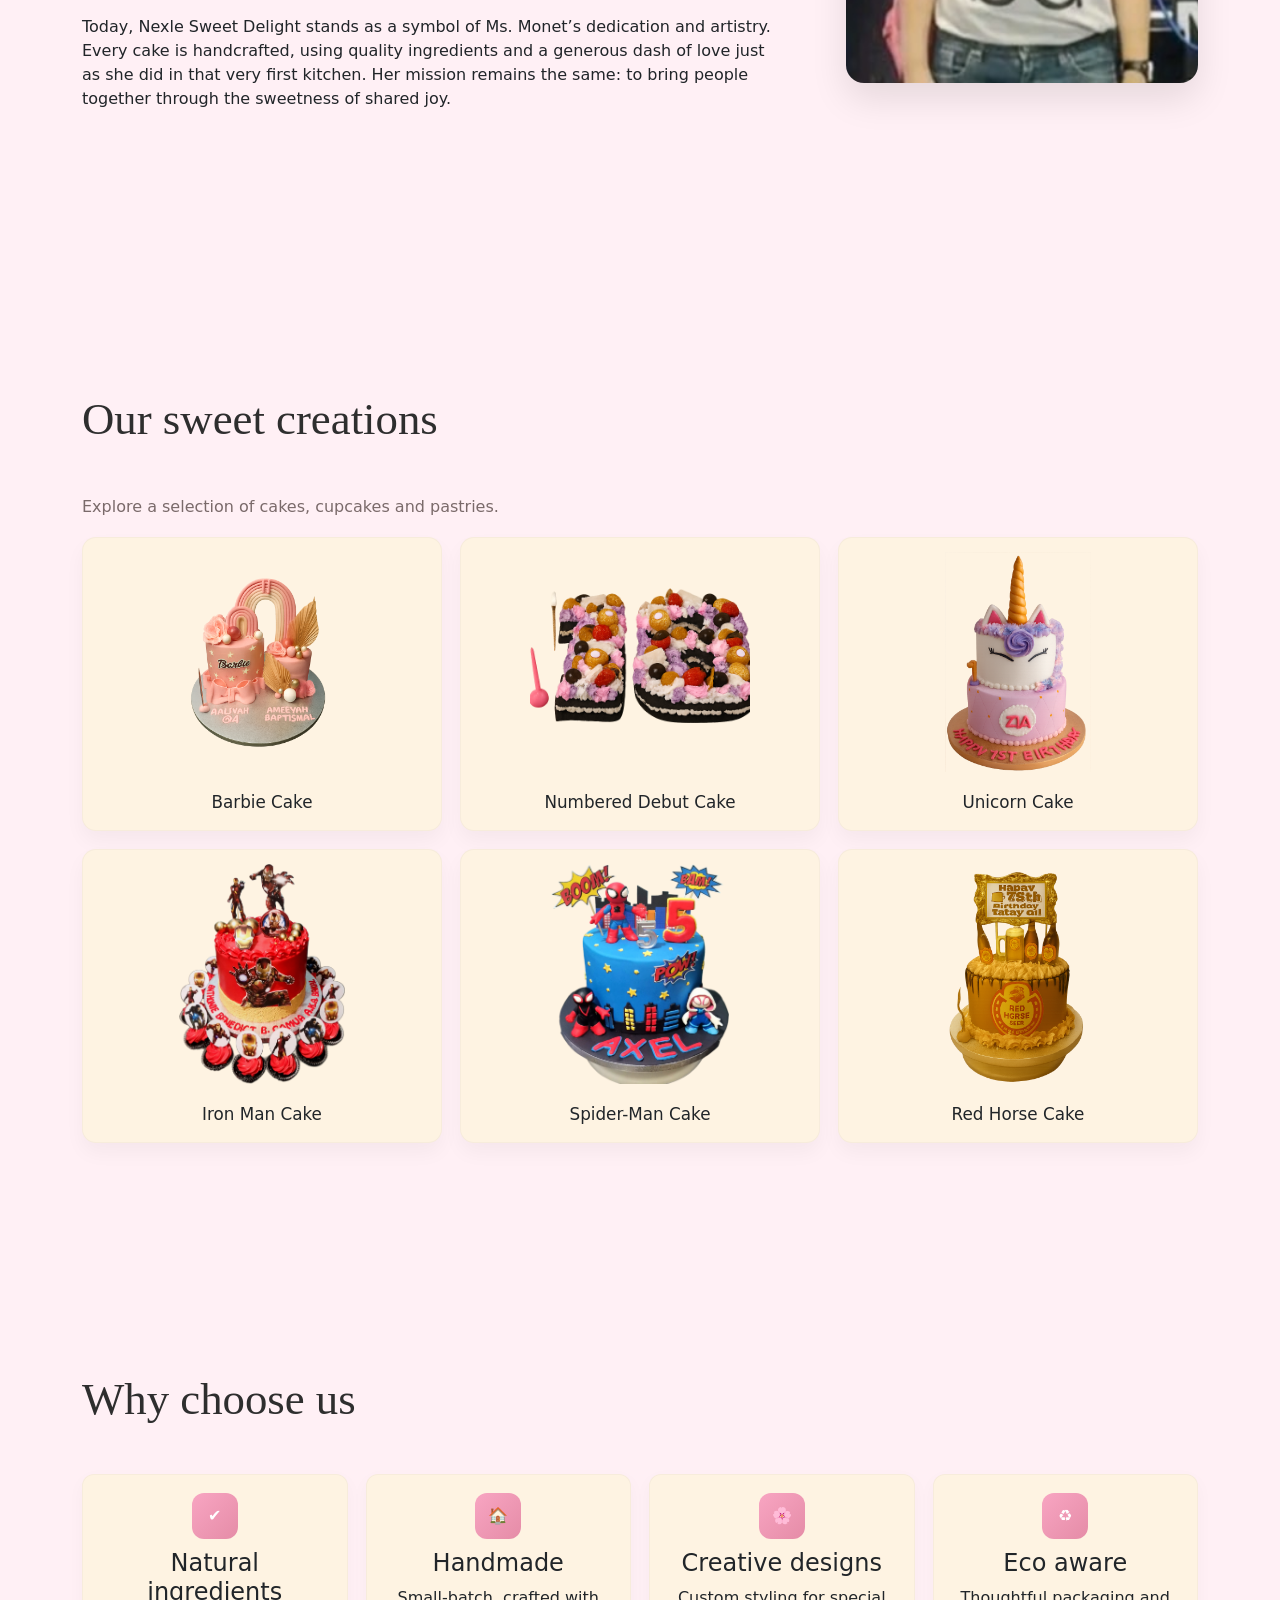
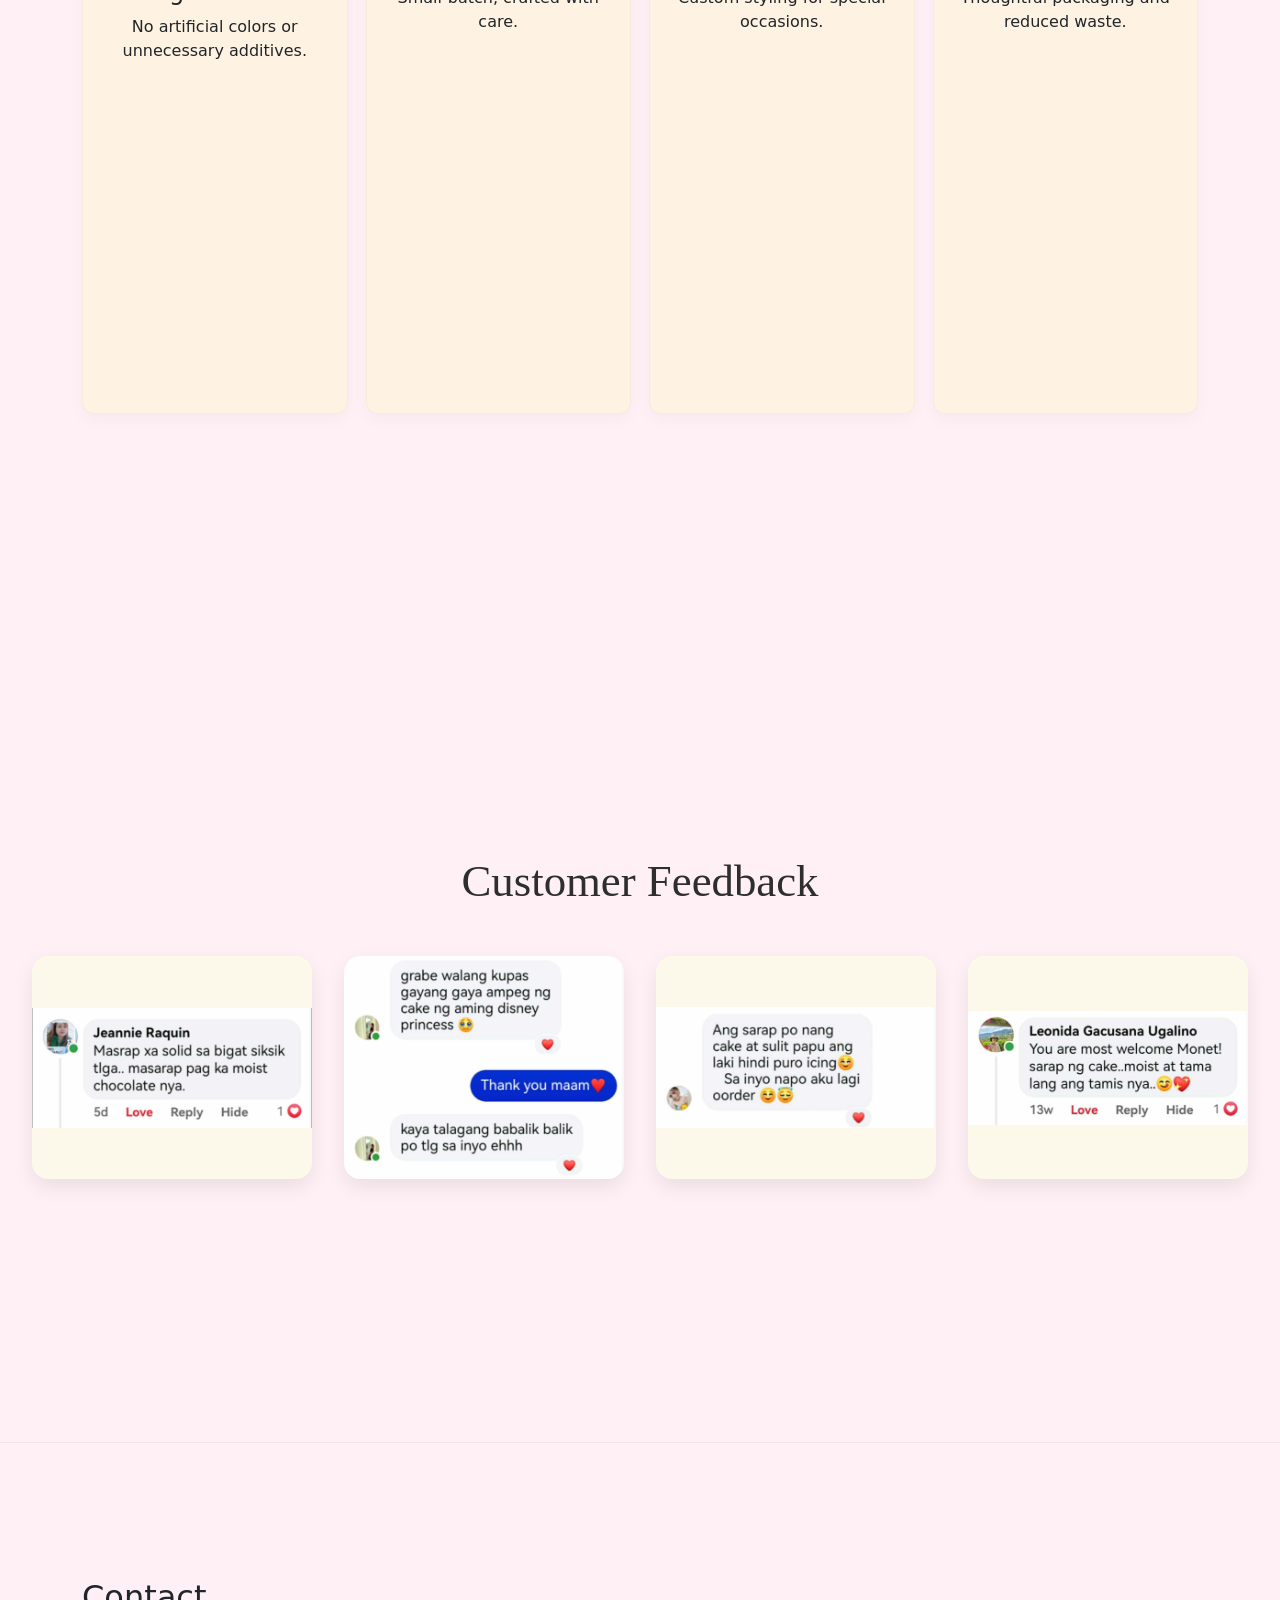
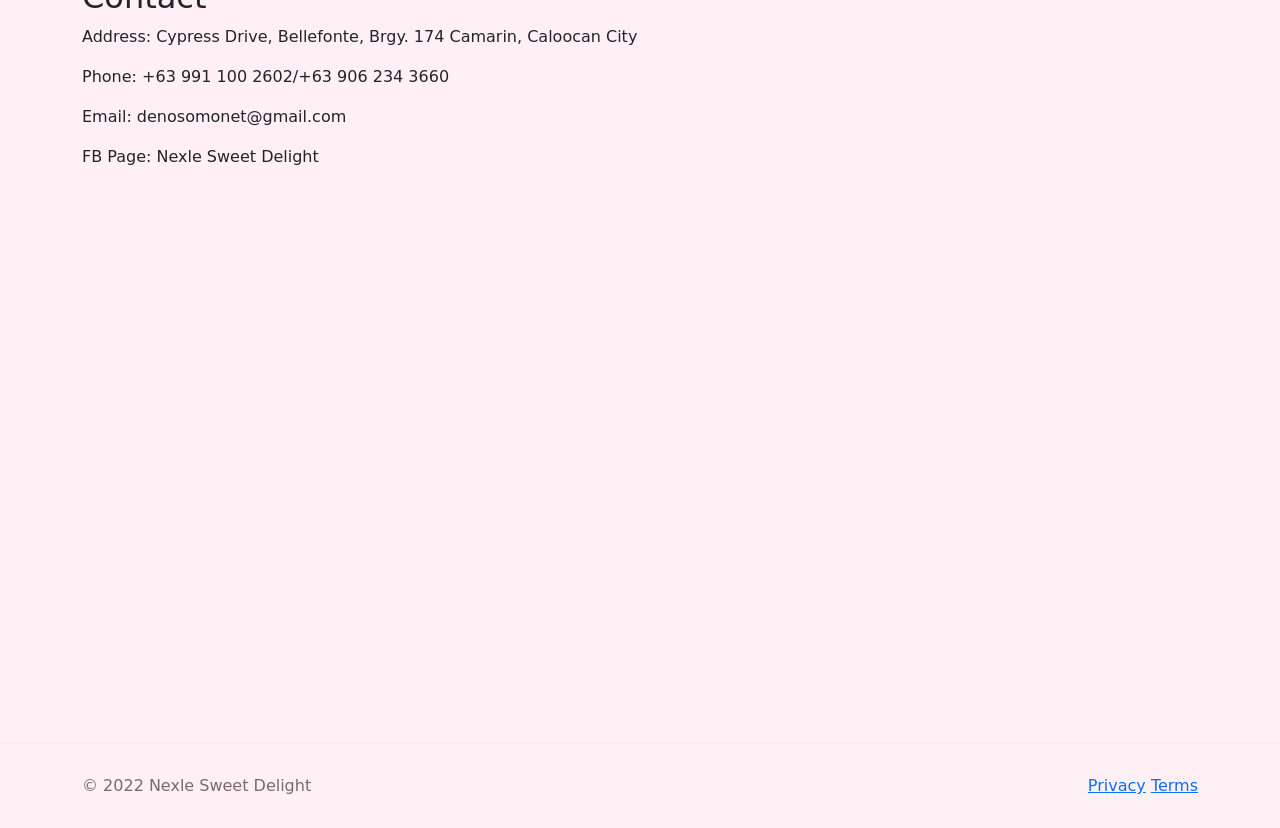
==== commit 7a745f4b: "last na" ====
--- a/index.html
+++ b/index.html
@@ -16,33 +16,39 @@
 </head>
 <body>
     <!--NAVBAR-->
-    <nav class="navbar navbar-expand-lg custom-navbar px-5">
-        <!--LEFT NAVBAR BRANDING-->
-        <div class="container">
-            <a class="brand" href="#home">
-                <div class="logo-mark"></div>
-                <div class="brand-text">
-                    <div class="brand-name">Nexle</div>
-                    <div class="brand-sub">Sweet Delight</div>
-                </div>
-            </a>
-        <!--TOGGLE BUTTON-->
-        <button class="navbar-toggler" type="button" data-bs-toggle="collapse" data-bs-target="#navbarNav">
-            <span class="navbar-toggler-icon"></span>
-        </button>
-        <!--LINKS-->
-        <div class="collapse navbar-collapse justify-content-end" id="navbarNav">
-        <ul class="navbar-nav gap-4">
-          <li class="nav-item"><a class="nav-link" href="#home">Home</a></li>
-          <li class="nav-item"><a class="nav-link" href="#about">About</a></li>
-          <li class="nav-item"><a class="nav-link" href="#products">Products</a></li>
-          <li class="nav-item"><a class="nav-link" href="#advantages">Why Choose Us?</a></li>
-          <li class="nav-item"><a class="nav-link" href="#reviews">Feedback</a></li>
-          <li class="nav-item"><a class="nav-link" href="#contact">Contact</a></li>
-        </ul>
-        </div>
-        </div>
-    </nav>
+   <nav class="navbar navbar-expand-lg custom-navbar px-5">
+  <!-- LEFT NAVBAR BRANDING -->
+  <div class="container">
+    <a class="brand" href="#home">
+      <!-- LOGO -->
+      <div class="logo-mark"></div>
+      
+      <!-- BRAND TEXT -->
+      <div class="brand-text">
+        <div class="brand-name">Nexle</div>
+        <div class="brand-sub">Sweet Delight</div>
+      </div>
+    </a>
+
+    <!-- TOGGLE BUTTON -->
+    <button class="navbar-toggler" type="button" data-bs-toggle="collapse" data-bs-target="#navbarNav">
+      <span class="navbar-toggler-icon"></span>
+    </button>
+
+    <!-- LINKS -->
+    <div class="collapse navbar-collapse justify-content-end" id="navbarNav">
+      <ul class="navbar-nav gap-4">
+        <li class="nav-item"><a class="nav-link" href="#home">Home</a></li>
+        <li class="nav-item"><a class="nav-link" href="#about">About</a></li>
+        <li class="nav-item"><a class="nav-link" href="#products">Products</a></li>
+        <li class="nav-item"><a class="nav-link" href="#advantages">Why Choose Us?</a></li>
+        <li class="nav-item"><a class="nav-link" href="#reviews">Feedback</a></li>
+        <li class="nav-item"><a class="nav-link" href="#contact">Contact</a></li>
+      </ul>
+    </div>
+  </div>
+</nav>
+
 
     <!-- HERO -->
 <section id="home" class="hero">
--- a/css/style.css
+++ b/css/style.css
@@ -11,6 +11,7 @@
 }
 
 /* === Sticky Transparent Navbar === */
+/* === NAVBAR === */
 .custom-navbar {
   position: sticky !important;
   top: 0;
@@ -26,7 +27,7 @@
   box-shadow: 0 2px 12px rgba(0, 0, 0, 0.05);
 }
 
-/* Brand */
+/* === BRAND === */
 .brand {
   display: flex;
   align-items: center;
@@ -35,29 +36,41 @@
   color: var(--ink) !important;
 }
 
+/* LOGO beside Nexle Sweet Delight */
 .logo-mark {
-  width: 60px;
-  height: 60px;
+  width: 55px;
+  height: 55px;
   border-radius: 50%;
-  background-image: url('/pics/logo.png');
-  background-size: cover;
+  background-image: url('../pics/logo.png'); /* ✅ make sure path is correct */
+  background-size: contain; /* keeps logo proportions */
   background-position: center;
   background-repeat: no-repeat;
   flex-shrink: 0;
-}
-
+  box-shadow: 0 2px 6px rgba(0, 0, 0, 0.1);
+  transition: transform 0.3s ease, box-shadow 0.3s ease;
+}
+
+.logo-mark:hover {
+  transform: scale(1.05);
+  box-shadow: 0 4px 10px rgba(0, 0, 0, 0.15);
+}
+
+/* TEXT beside logo */
 .brand-text {
-  line-height: 1;
+  display: flex;
+  flex-direction: column;
+  justify-content: center;
+  line-height: 1.1;
 }
 
 .brand-name {
   font-family: "Playfair Display", serif;
   font-weight: 700;
-  font-size: 1.15rem;
+  font-size: 1.3rem;
 }
 
 .brand-sub {
-  font-size: 0.85rem;
+  font-size: 0.9rem;
   color: var(--muted);
 }
 
@@ -87,6 +100,7 @@
   overflow-x: hidden;
   background-color: #fff;
 }
+
 
 /* === HERO SECTION === */
 .hero {
